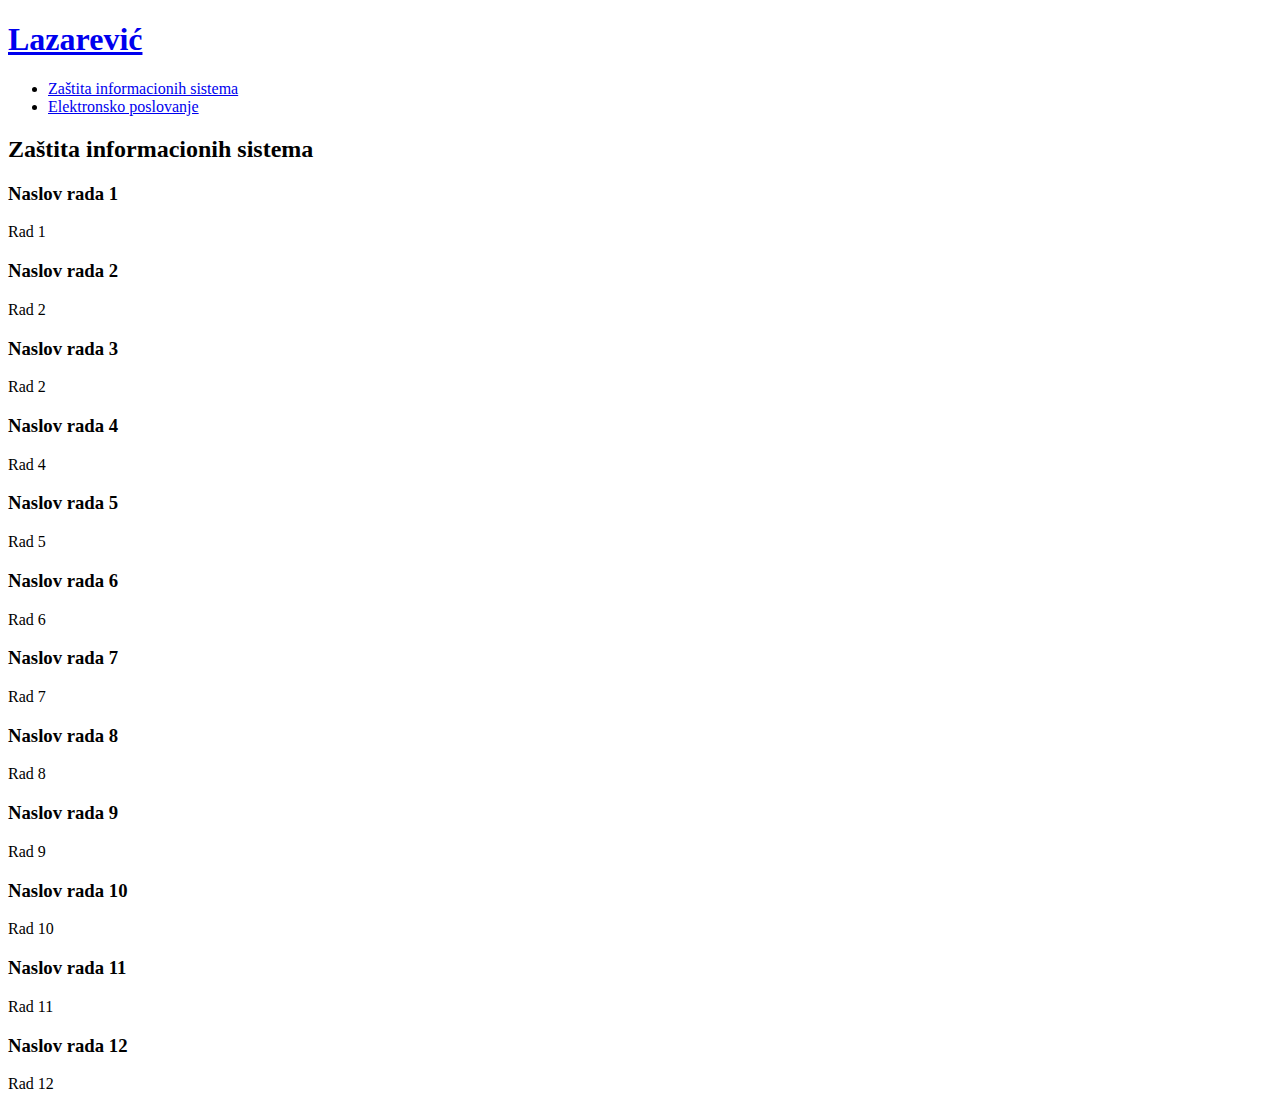
==== index.html @ 3d268792 "Add files via upload" ====
<!DOCTYPE html>
<html lang="sr">
  <head>
    <meta charset="utf-8">
    <meta name="viewport" content="width=device-width, initial-scale=1.0">
    <meta http-equiv="X-UA-Compatible" content="ie=edge">
    <title>Milica Lazarevic - Srdjan Maricic</title>
    <link rel="stylesheet" href="css/main.css">
  </head>
  <body>
    <header class="mainheader">
      <div class="container">
        <div class="row">
          <h1 class="lazarevic"><a href="#">Lazarević</a></h1>
          <nav>
            <ul>
              <li><a href="#">Zaštita informacionih sistema</a></li>
              <li><a href="elposlovanje.html">Elektronsko poslovanje</a></li>
            </ul>
          </nav>
        </div>
      </div>
    </header>
    <div class="container">
      <section>
        <h2>Zaštita informacionih sistema</h2>
        <div class="row">
        <article>
          <h3>Naslov rada 1</h3>
          <p>Rad 1</p>
        </article>
        <article>
          <h3>Naslov rada 2</h3>
          <p>Rad 2</p>
        </article>
        <article>
          <h3>Naslov rada 3</h3>
          <p>Rad 2</p>
        </article>
        <article>
          <h3>Naslov rada 4</h3>
          <p>Rad 4</p>
        </article>
        </div>
<!-- DRUGI RED -->
        <div class="row">
        <article>
          <h3>Naslov rada 5</h3>
          <p>Rad 5</p>
        </article>
        <article>
          <h3>Naslov rada 6</h3>
          <p>Rad 6</p>
        </article>
        <article>
          <h3>Naslov rada 7</h3>
          <p>Rad 7</p>
        </article>
        <article>
          <h3>Naslov rada 8</h3>
          <p>Rad 8</p>
        </article>
        </div>
<!-- TRECI RED -->
        <div class="row">
        <article>
          <h3>Naslov rada 9</h3>
          <p>Rad 9</p>
        </article>
        <article>
          <h3>Naslov rada 10</h3>
          <p>Rad 10</p>
        </article>
        <article>
          <h3>Naslov rada 11</h3>
          <p>Rad 11</p>
        </article>
        <article>
          <h3>Naslov rada 12</h3>
          <p>Rad 12</p>
        </article>
        </div>
      </section>
    </div>
  </body>
</html>
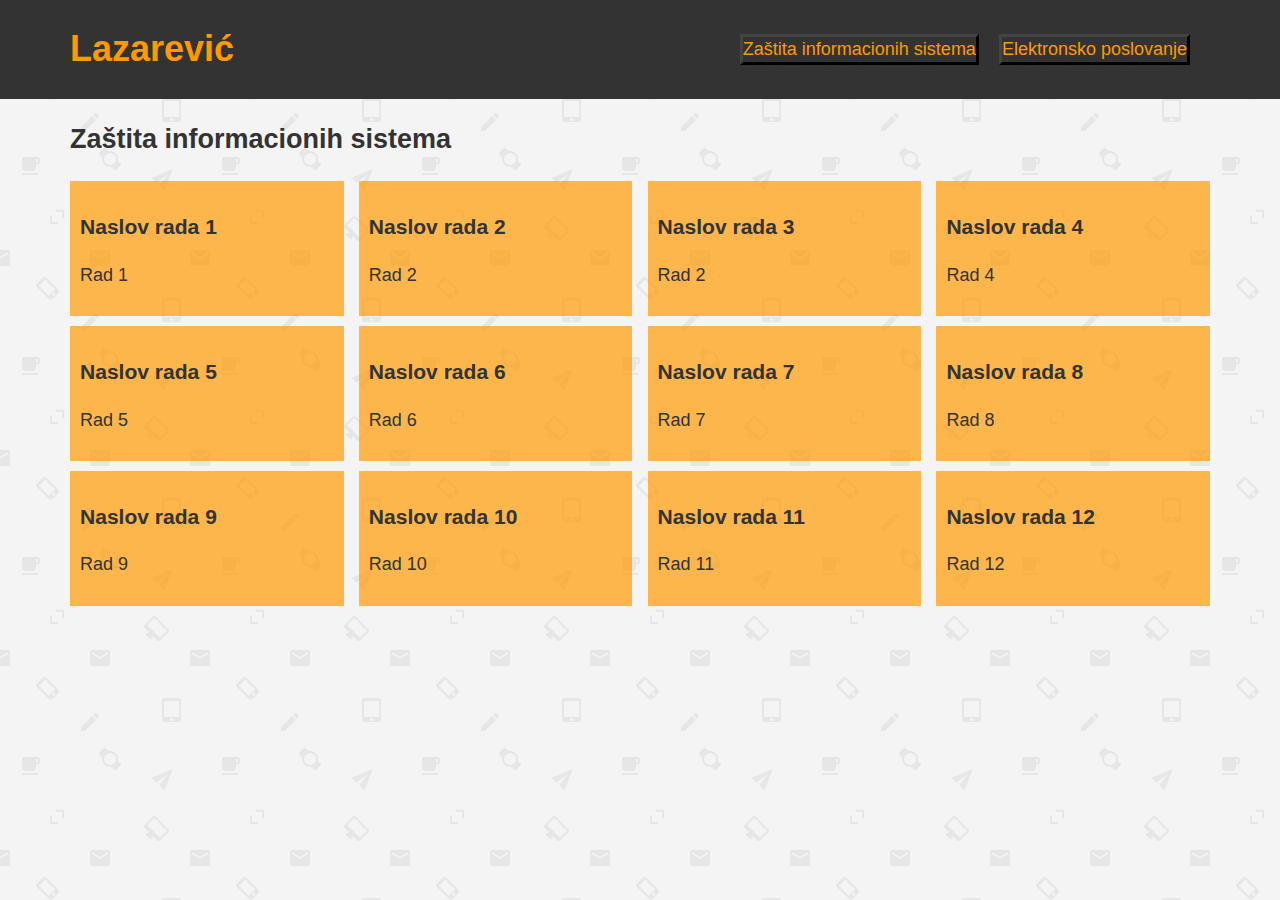
==== commit ac3022c4: "Update index.html" ====
--- a/index.html
+++ b/index.html
@@ -5,7 +5,7 @@
     <meta name="viewport" content="width=device-width, initial-scale=1.0">
     <meta http-equiv="X-UA-Compatible" content="ie=edge">
     <title>Milica Lazarevic - Srdjan Maricic</title>
-    <link rel="stylesheet" href="css/main.css">
+    <link rel="stylesheet" href="main.css">
   </head>
   <body>
     <header class="mainheader">
--- a/main.css
+++ b/main.css
@@ -0,0 +1,57 @@
+
+body{
+  margin: 0;
+  font-family: Candara, Verdana, sans-serif;
+  font-size: 18px;
+  line-height: 1.4;
+  background-image: url("bkg-image.png");
+  color: #333;
+}
+.mainheader{
+  background-color: #333;
+}
+a{
+  color: #f90;
+  text-decoration: none;
+}
+a:hover{
+  color: #f70;
+}
+.container{
+  width: 1140px;
+  margin: 0 auto;
+}
+.row{
+  display: flex;
+  justify-content: space-between;
+}
+nav{
+  display: flex;
+  align-items: center;
+}
+nav ul{
+  margin: 0;
+  padding: 0;
+  list-style: none;
+  display: flex;
+}
+nav ul li{
+  margin-right: 20px;
+  border-style: outset;
+  border-color: #444;
+}
+nav ul li:hover{
+  margin-right: 20px;
+  border-style: inset;
+  border-color: #666;
+}
+section .row{
+  justify-content: space-between;
+  margin-top: 10px;
+}
+article{
+  flex: 0 0 24%;
+  padding: 10px;
+  box-sizing: border-box;
+  background-color: rgba(255,153,0,0.69);#f70;
+}
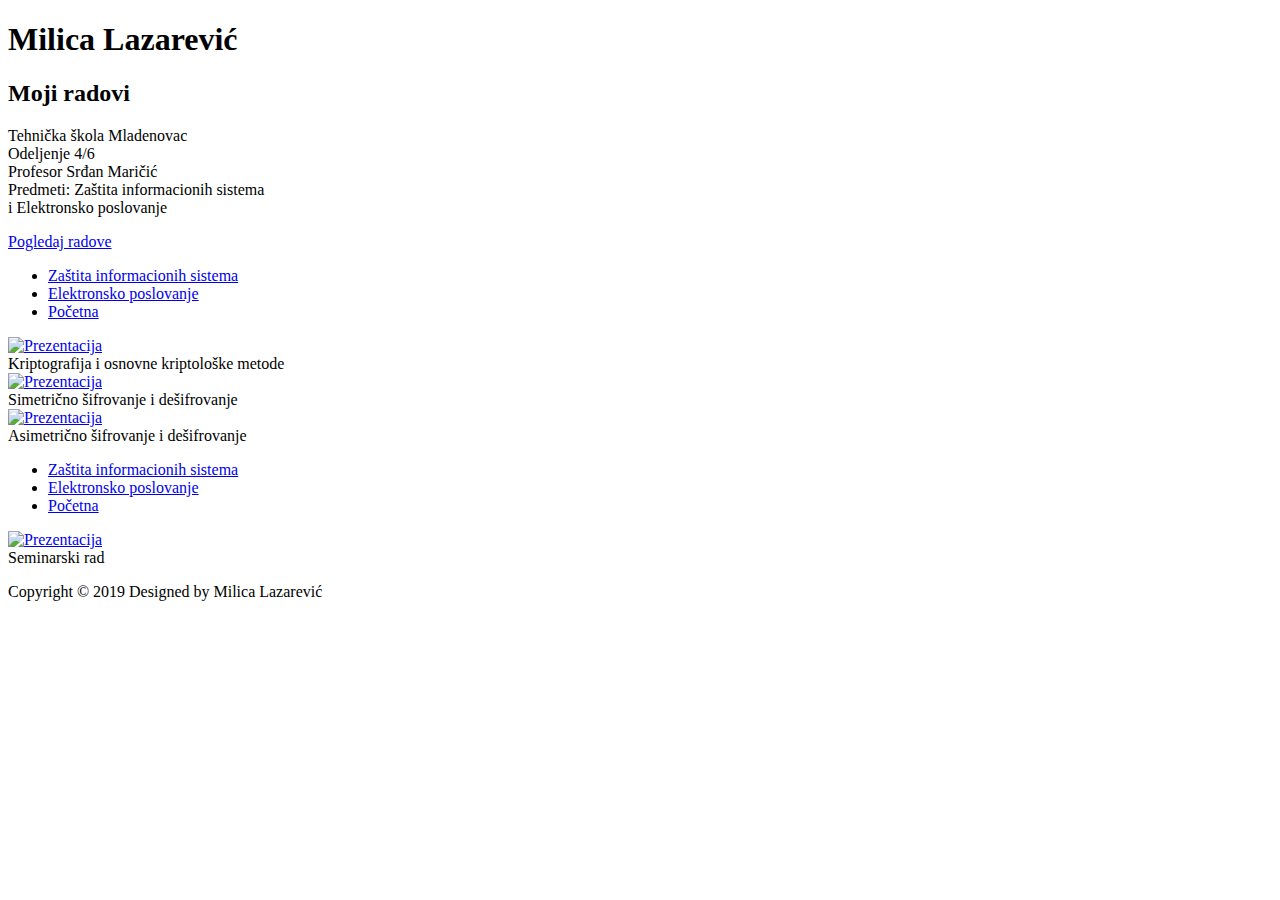
==== commit 7270692d: "Add files via upload" ====
--- a/index.html
+++ b/index.html
@@ -1,86 +1,98 @@
 <!DOCTYPE html>
 <html lang="sr">
-  <head>
+<head>
     <meta charset="utf-8">
-    <meta name="viewport" content="width=device-width, initial-scale=1.0">
-    <meta http-equiv="X-UA-Compatible" content="ie=edge">
-    <title>Milica Lazarevic - Srdjan Maricic</title>
-    <link rel="stylesheet" href="main.css">
-  </head>
-  <body>
-    <header class="mainheader">
-      <div class="container">
-        <div class="row">
-          <h1 class="lazarevic"><a href="#">Lazarević</a></h1>
-          <nav>
-            <ul>
-              <li><a href="#">Zaštita informacionih sistema</a></li>
-              <li><a href="elposlovanje.html">Elektronsko poslovanje</a></li>
-            </ul>
-          </nav>
-        </div>
-      </div>
-    </header>
-    <div class="container">
-      <section>
-        <h2>Zaštita informacionih sistema</h2>
-        <div class="row">
-        <article>
-          <h3>Naslov rada 1</h3>
-          <p>Rad 1</p>
-        </article>
-        <article>
-          <h3>Naslov rada 2</h3>
-          <p>Rad 2</p>
-        </article>
-        <article>
-          <h3>Naslov rada 3</h3>
-          <p>Rad 2</p>
-        </article>
-        <article>
-          <h3>Naslov rada 4</h3>
-          <p>Rad 4</p>
-        </article>
-        </div>
-<!-- DRUGI RED -->
-        <div class="row">
-        <article>
-          <h3>Naslov rada 5</h3>
-          <p>Rad 5</p>
-        </article>
-        <article>
-          <h3>Naslov rada 6</h3>
-          <p>Rad 6</p>
-        </article>
-        <article>
-          <h3>Naslov rada 7</h3>
-          <p>Rad 7</p>
-        </article>
-        <article>
-          <h3>Naslov rada 8</h3>
-          <p>Rad 8</p>
-        </article>
-        </div>
-<!-- TRECI RED -->
-        <div class="row">
-        <article>
-          <h3>Naslov rada 9</h3>
-          <p>Rad 9</p>
-        </article>
-        <article>
-          <h3>Naslov rada 10</h3>
-          <p>Rad 10</p>
-        </article>
-        <article>
-          <h3>Naslov rada 11</h3>
-          <p>Rad 11</p>
-        </article>
-        <article>
-          <h3>Naslov rada 12</h3>
-          <p>Rad 12</p>
-        </article>
-        </div>
-      </section>
-    </div>
-  </body>
+    <meta http-equiv="X-UA-Compatible" content="IE=edge">
+    <meta name="viewport" content="width=device-width, initial-scale=1">
+
+    <title>Milica Lazarević</title>
+
+
+    <link rel="stylesheet" href="https://fonts.googleapis.com/css?family=Open+Sans:300,400"> 
+    <link rel="stylesheet" href="font-awesome-4.7.0/css/font-awesome.min.css">
+    <link rel="stylesheet" href="css/bootstrap.min.css">
+    <link rel="stylesheet" href="css/magnific-popup.css">
+    <link rel="stylesheet" href="css/templatemo-style.css">
+      </head>
+
+      <body>
+
+        <div class="container-fluid" id="main">
+
+            <!-- Home -->
+            <section class="parallax-window tm-section tm-section-home home" id="home" data-parallax="scroll" data-image-src="img/cat.jpg" >
+                <div class="tm-page-content-width tm-padding-b">
+                    <div class="text-center tm-site-title-wrap">
+                        <h1 class="tm-site-title">Milica Lazarević</h1>
+                    </div>
+                    <div class="tm-textbox tm-translucent-white-bg">
+                        <h2 class="tm-green-text tm-section-title">Moji radovi</h2>
+                        <p>Tehnička škola Mladenovac </br>
+                        Odeljenje 4/6 </br>
+                        Profesor Srđan Maričić </br>
+                        Predmeti: Zaštita informacionih sistema</br>
+                        i Elektronsko poslovanje</p>
+                        <a href="#zastita" class="tm-btn">Pogledaj radove</a>
+                    </div>
+                </div>
+            </section>
+            <!-- ZASTITA -->
+            <section class="parallax-window tm-section tm-section-gallery tm-flex" id="zastita" data-parallax="scroll">
+                <div class="tm-page-content-width tm-flex-col tm-gallery-content">
+                    <div class="tm-content-box-inner">
+
+                        <nav>
+                          <ul>
+                            <li><a href="#zastita" class="zastita">Zaštita informacionih sistema</a></li>
+                            <li><a href="#poslovanje" class="poslovanje">Elektronsko poslovanje</a></li>
+                            <li><a href="#home" class="home">Početna</a></li>
+                          </ul>
+                        </nav>
+
+                        <div class="iso-box-section">
+                            <div class="iso-box-wrapper col4-iso-box">
+                              <div class="iso-box design col-6 col-sm-4 col-md-4 col-lg-3 col-xl-3">
+                                  <a href="img/prez/prez1.html" target="_blank"><img src="img/pptx1.png" alt="Prezentacija" class="iso-box-section" title="Prezntacija 1"></a>
+                                  <div class="tekst">Kriptografija i osnovne kriptološke metode</div>
+                              </div>
+                                <div class="iso-box design col-6 col-sm-4 col-md-4 col-lg-3 col-xl-3">
+                                    <a href="img/prez/prez1.html" target="_blank"><img src="img/pptx1.png" alt="Prezentacija" class="iso-box-section" title="Prezntacija 1"></a>
+                                    <div class="tekst">Simetrično šifrovanje i dešifrovanje</div>
+                                </div>
+                                <div class="iso-box design col-6 col-sm-4 col-md-4 col-lg-3 col-xl-3">
+                                    <a href="img/prez/prez1.html" target="_blank"><img src="img/pptx1.png" alt="Prezentacija" class="iso-box-section" title="Prezntacija 1"></a>
+                                    <div class="tekst">Asimetrično šifrovanje i dešifrovanje</div>
+                                </div>
+
+                            </div>
+                        </div>
+                    </div>
+                </div>
+              </section>
+            <!-- POSLOVANJE -->
+            <section class="parallax-window tm-section tm-section-gallery tm-flex" id="poslovanje" data-parallax="scroll">
+                <div class="tm-page-content-width tm-flex-col tm-gallery-content">
+                    <div class="tm-content-box-inner">
+                      <nav>
+                        <ul>
+                          <li><a href="#zastita" class="zastita">Zaštita informacionih sistema</a></li>
+                          <li><a href="#poslovanje" class="poslovanje">Elektronsko poslovanje</a></li>
+                          <li><a href="#home" class="home">Početna</a></li>
+                        </ul>
+                        </ul>
+                      </nav>
+                        <div class="iso-box-section">
+                            <div class="iso-box-wrapper col4-iso-box">
+                                <div class="iso-box design col-6 col-sm-4 col-md-4 col-lg-3 col-xl-3">
+                                    <a href="img/prez/prez1.html" target="_blank"><img src="img/pptx1.png" alt="Prezentacija" class="iso-box-section" title="Prezntacija 1"></a>
+                                    <div class="tekst">Seminarski rad</div>
+                                </div>
+
+                            </div>
+                        </div>
+                    </div>
+                </div>
+              </div>
+<p class="tm-copyright-text">Copyright &copy; <span class="tm-current-year">2019</span> Designed by Milica Lazarević</p>
+</body>
 </html>
